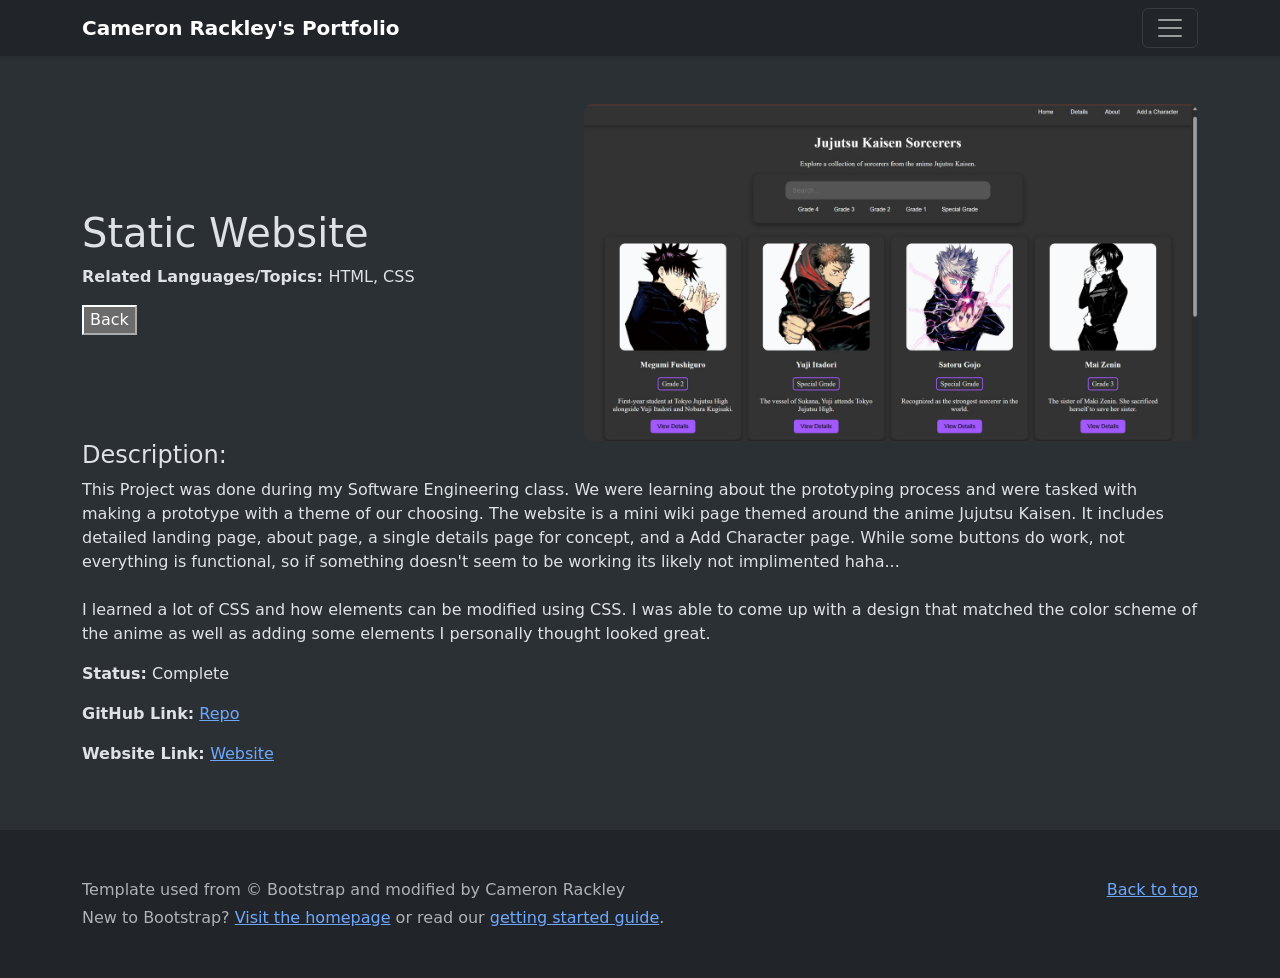
==== details.html @ f983d074 "Further customized the index file and added a details page for individual projects. Added major styl" ====
<!doctype html>
<html lang="en" data-bs-theme="dark">

<head>
  <meta charset="utf-8" />
  <meta name="viewport" content="width=device-width, initial-scale=1" />
  <meta name="description" content="" />
  <meta name="author" content="Mark Otto, Jacob Thornton, and Bootstrap contributors" />
  <meta name="generator" content="Astro v5.13.2" />
  <title>Details Page</title>
  <link rel="canonical" href="https://getbootstrap.com/docs/5.3/examples/album/" />
  <script src="	https://cdn.jsdelivr.net/npm/bootstrap@5.3.8/dist/js/bootstrap.bundle.min.js"></script>
  <link href="https://cdn.jsdelivr.net/npm/bootstrap@5.3.8/dist/css/bootstrap.min.css" rel="stylesheet" />
  <link href="style.css" rel="stylesheet" />
  <link href="detail-style.css" rel="stylesheet" />
  <meta name="theme-color" content="#712cf9" />

</head>

<body>
  <svg xmlns="http://www.w3.org/2000/svg" class="d-none">
    <symbol id="check2" viewBox="0 0 16 16">
      <path
        d="M13.854 3.646a.5.5 0 0 1 0 .708l-7 7a.5.5 0 0 1-.708 0l-3.5-3.5a.5.5 0 1 1 .708-.708L6.5 10.293l6.646-6.647a.5.5 0 0 1 .708 0z">
      </path>
    </symbol>
    <symbol id="circle-half" viewBox="0 0 16 16">
      <path d="M8 15A7 7 0 1 0 8 1v14zm0 1A8 8 0 1 1 8 0a8 8 0 0 1 0 16z"></path>
    </symbol>
    <symbol id="moon-stars-fill" viewBox="0 0 16 16">
      <path
        d="M6 .278a.768.768 0 0 1 .08.858 7.208 7.208 0 0 0-.878 3.46c0 4.021 3.278 7.277 7.318 7.277.527 0 1.04-.055 1.533-.16a.787.787 0 0 1 .81.316.733.733 0 0 1-.031.893A8.349 8.349 0 0 1 8.344 16C3.734 16 0 12.286 0 7.71 0 4.266 2.114 1.312 5.124.06A.752.752 0 0 1 6 .278z">
      </path>
      <path
        d="M10.794 3.148a.217.217 0 0 1 .412 0l.387 1.162c.173.518.579.924 1.097 1.097l1.162.387a.217.217 0 0 1 0 .412l-1.162.387a1.734 1.734 0 0 0-1.097 1.097l-.387 1.162a.217.217 0 0 1-.412 0l-.387-1.162A1.734 1.734 0 0 0 9.31 6.593l-1.162-.387a.217.217 0 0 1 0-.412l1.162-.387a1.734 1.734 0 0 0 1.097-1.097l.387-1.162zM13.863.099a.145.145 0 0 1 .274 0l.258.774c.115.346.386.617.732.732l.774.258a.145.145 0 0 1 0 .274l-.774.258a1.156 1.156 0 0 0-.732.732l-.258.774a.145.145 0 0 1-.274 0l-.258-.774a1.156 1.156 0 0 0-.732-.732l-.774-.258a.145.145 0 0 1 0-.274l.774-.258c.346-.115.617-.386.732-.732L13.863.1z">
      </path>
    </symbol>
    <symbol id="sun-fill" viewBox="0 0 16 16">
      <path
        d="M8 12a4 4 0 1 0 0-8 4 4 0 0 0 0 8zM8 0a.5.5 0 0 1 .5.5v2a.5.5 0 0 1-1 0v-2A.5.5 0 0 1 8 0zm0 13a.5.5 0 0 1 .5.5v2a.5.5 0 0 1-1 0v-2A.5.5 0 0 1 8 13zm8-5a.5.5 0 0 1-.5.5h-2a.5.5 0 0 1 0-1h2a.5.5 0 0 1 .5.5zM3 8a.5.5 0 0 1-.5.5h-2a.5.5 0 0 1 0-1h2A.5.5 0 0 1 3 8zm10.657-5.657a.5.5 0 0 1 0 .707l-1.414 1.415a.5.5 0 1 1-.707-.708l1.414-1.414a.5.5 0 0 1 .707 0zm-9.193 9.193a.5.5 0 0 1 0 .707L3.05 13.657a.5.5 0 0 1-.707-.707l1.414-1.414a.5.5 0 0 1 .707 0zm9.193 2.121a.5.5 0 0 1-.707 0l-1.414-1.414a.5.5 0 0 1 .707-.707l1.414 1.414a.5.5 0 0 1 0 .707zM4.464 4.465a.5.5 0 0 1-.707 0L2.343 3.05a.5.5 0 1 1 .707-.707l1.414 1.414a.5.5 0 0 1 0 .708z">
      </path>
    </symbol>
  </svg>
  </div>
  <header data-bs-theme="dark">
    <div class="collapse text-bg-dark" id="navbarHeader">
      <div class="container">
        <div class="row">
          <div class="col-sm-8 col-md-7 py-4">
            <h4>About</h4>
            <p class="text-body-secondary">
              I am currently a 4th year student at the University of North Carolina at Greensboro. I am almost finished
              with my bachelors in Computer Science! I have found interests in concepts like Web Development, AI
              workflows/prompting, and Software Engineering through my education. My goal is to start my career in one
              of these interests, and eventually get into Game Development and Design.
            </p>
          </div>
          <div class="col-sm-4 offset-md-1 py-4">
            <h4>Contact</h4>
            <ul class="list-unstyled">
              <li><a href="https://www.linkedin.com/in/cameron-rackley-131a20303/" class="text-white">linkedin</a></li>
              <li><a href="/images/cjrackley_resume.pdf" class="text-white">My Resume</a></li>
              <li>Email me: cameronrackley2023@outlook.com</li>
            </ul>
          </div>
        </div>
      </div>
    </div>
    <div class="navbar navbar-dark bg-dark shadow-sm">
      <div class="container">
        <a href="#" class="navbar-brand d-flex align-items-center">
          <strong>Cameron Rackley's Portfolio</strong>
        </a>
        <button class="navbar-toggler" type="button" data-bs-toggle="collapse" data-bs-target="#navbarHeader"
          aria-controls="navbarHeader" aria-expanded="false" aria-label="Toggle navigation">
          <span class="navbar-toggler-icon"></span>
        </button>
      </div>
    </div>
  </header>
  <main>
    <div class="album py-5 bg-body-tertiary">
      <div class="container" id="main-container">
        <div id="title-section">
          <div>
            <div>
              <h1>Static Website</h1>
              <p><b>Related Languages/Topics: </b>HTML, CSS</p>
            </div>
            <button href="/index.html">Back</button>
          </div>
          <img class="detail-img" src="images/web-1.jpg">
        </div>
        <div id="description-section">
          <h4>Description:</h4>
          <p>
            This Project was done during my Software Engineering class. We were learning about the
            prototyping process and were tasked with making a prototype with a theme of our choosing. The website is a
            mini wiki page themed around the anime Jujutsu Kaisen. It includes detailed landing page, about page, a
            single
            details page for concept, and a Add Character page. While some buttons do work, not everything is
            functional,
            so if something doesn't seem to be working its likely not implimented haha...
            <br><br>I learned a lot of CSS and how elements can be modified using CSS. I was able to come up with a
            design
            that matched the color scheme of the anime as well as adding some elements I personally thought looked
            great.
          </p>
          <p><b>Status:</b> Complete</p>
          <p> <b>GitHub Link:</b> <a href="https://github.com/cjrackley/CSC340-static-website">Repo</a></p>
          <p><b>Website Link: </b> <a href="https://cjrackley.github.io/CSC340-static-website/">Website</a></p>
        </div>
      </div>
    </div>
  </main>
  <footer class="text-body-secondary py-5">
    <div class="container">
      <p class="float-end mb-1"><a href="#">Back to top</a></p>
      <p class="mb-1">
        Template used from &copy; Bootstrap and modified by Cameron Rackley
      </p>
      <p class="mb-0">
        New to Bootstrap? <a href="/">Visit the homepage</a> or read our
        <a href="../getting-started/introduction">getting started guide</a>.
      </p>
    </div>
  </footer>
</body>

</html>
---- style.css ----
/* ---------- Hero / welcome section ----------
   All hero sizing lives here. Change the numbers below to tune it.
   (The old py-5 / py-lg-5 utility classes were removed from index.html
   so this is the single place that controls the section.) */

#hero {
    /* HEIGHT: was 3rem on mobile / 6rem on desktop via py-5 + py-lg-5 */
    padding-top: 2.5rem;
    padding-bottom: 2.5rem;
}

@media (min-width: 992px) {
    #hero {
        padding-top: 4rem;
        padding-bottom: 4rem;
    }
}

/* FONT SIZES: bumped up from Bootstrap defaults */
#hero h1 {
    font-size: 3.5rem; /* default was ~2.5rem */
    margin-bottom: 1rem;
}

#hero .lead {
    font-size: 1.4rem; /* default .lead is 1.25rem */
    line-height: 1.5;
}

#hero .btn {
    font-size: 1.25rem; /* default is 1rem */
    padding: 0.65rem 1.6rem;
}

/* Scale the headline back down on small screens so it doesn't wrap badly */
@media (max-width: 575.98px) {
    #hero h1 {
        font-size: 2.5rem;
    }

    #hero .lead {
        font-size: 1.15rem;
    }

    #hero .btn {
        font-size: 1.05rem;
    }
}
---- detail-style.css ----
#title-section {
    display: flex;
    justify-content: space-between;
    flex-wrap: wrap;
    gap: 1.5rem;
    align-items: center;
}

#main-container {
    min-height: 550px;
}

.detail-img {
    width: 55%;
    max-width: 100%;
    height: auto;
    border-radius: .5rem;
}
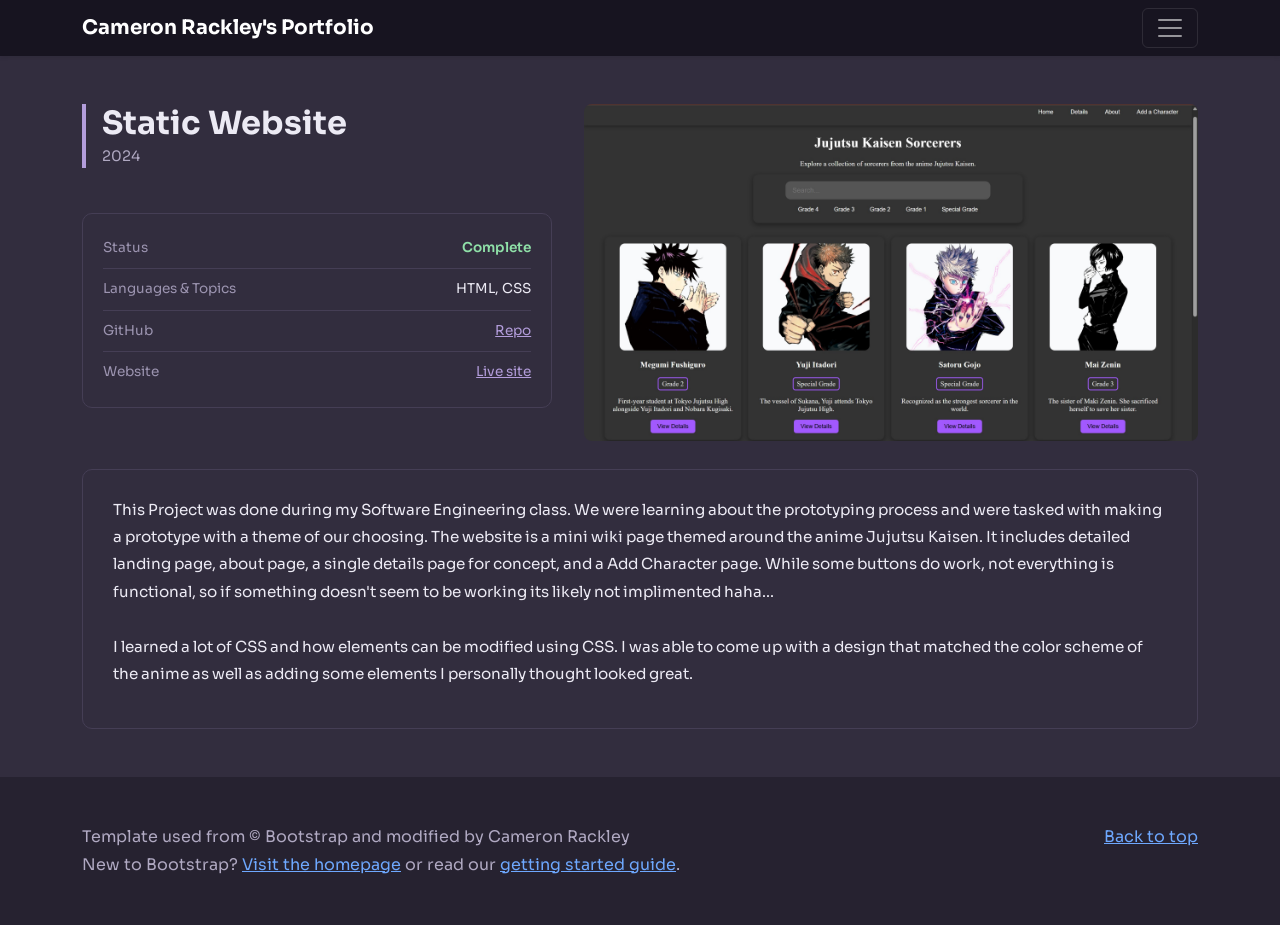
==== commit b5126cf9: "FInished styling for details page. Assisted by ClaudeAI in making the styling and color palette." ====
--- a/details.html
+++ b/details.html
@@ -11,6 +11,7 @@
   <link rel="canonical" href="https://getbootstrap.com/docs/5.3/examples/album/" />
   <script src="	https://cdn.jsdelivr.net/npm/bootstrap@5.3.8/dist/js/bootstrap.bundle.min.js"></script>
   <link href="https://cdn.jsdelivr.net/npm/bootstrap@5.3.8/dist/css/bootstrap.min.css" rel="stylesheet" />
+  <link href="theme.css" rel="stylesheet" />
   <link href="style.css" rel="stylesheet" />
   <link href="detail-style.css" rel="stylesheet" />
   <meta name="theme-color" content="#712cf9" />
@@ -82,19 +83,37 @@
     <div class="album py-5 bg-body-tertiary">
       <div class="container" id="main-container">
         <div id="title-section">
-          <div>
-            <div>
+          <div class="detail-left">
+            <div class="page-title">
               <h1>Static Website</h1>
-              <p><b>Related Languages/Topics: </b>HTML, CSS</p>
+              <span class="page-year">2024</span>
             </div>
-            <button href="/index.html">Back</button>
+
+            <div class="info-card">
+              <div class="info-row">
+                <span class="label">Status</span>
+                <span class="value status-complete">Complete</span>
+              </div>
+              <div class="info-row">
+                <span class="label">Languages &amp; Topics</span>
+                <span class="value">HTML, CSS</span>
+              </div>
+              <div class="info-row">
+                <span class="label">GitHub</span>
+                <span class="value"><a href="https://github.com/cjrackley/CSC340-static-website">Repo</a></span>
+              </div>
+              <div class="info-row">
+                <span class="label">Website</span>
+                <span class="value"><a href="https://cjrackley.github.io/CSC340-static-website/">Live site</a></span>
+              </div>
+            </div>
           </div>
+
           <img class="detail-img" src="images/web-1.jpg">
         </div>
-        <div id="description-section">
-          <h4>Description:</h4>
-          <p>
-            This Project was done during my Software Engineering class. We were learning about the
+
+        <div class="description-box">
+          <p>This Project was done during my Software Engineering class. We were learning about the
             prototyping process and were tasked with making a prototype with a theme of our choosing. The website is a
             mini wiki page themed around the anime Jujutsu Kaisen. It includes detailed landing page, about page, a
             single
@@ -104,11 +123,7 @@
             <br><br>I learned a lot of CSS and how elements can be modified using CSS. I was able to come up with a
             design
             that matched the color scheme of the anime as well as adding some elements I personally thought looked
-            great.
-          </p>
-          <p><b>Status:</b> Complete</p>
-          <p> <b>GitHub Link:</b> <a href="https://github.com/cjrackley/CSC340-static-website">Repo</a></p>
-          <p><b>Website Link: </b> <a href="https://cjrackley.github.io/CSC340-static-website/">Website</a></p>
+            great.</p>
         </div>
       </div>
     </div>
--- a/theme.css
+++ b/theme.css
@@ -0,0 +1,85 @@
+/* theme.css â€” palette bridge. Link AFTER bootstrap.min.css and style.css.
+   This does not define components; it retunes the Bootstrap variables the
+   existing markup already consumes. Save this file as UTF-8. */
+
+/* @import must be the first rule in the file or browsers drop it. */
+@import url('https://fonts.googleapis.com/css2?family=Sora:wght@400;600;700&display=swap');
+
+/* Both selectors are needed: the pages set data-bs-theme="dark", so matching
+   that attribute (plus loading after Bootstrap) is what wins the cascade. */
+:root,
+[data-bs-theme="dark"] {
+  /* --- source palette --- */
+  --bg: #262230;
+  --surface: #322D3E;
+  --border: #453E55;
+  --nav: #171420;
+  --accent: #B39DDB;
+  --accent-hover: #C6B5E4;
+  --accent-contrast: #171420;
+  --text: #ECEAF4;
+  --text-muted: #B0A9C2;
+  --text-dim: #9C94B0;
+  --success: #8FE0A8;
+
+  /* --- mapped onto Bootstrap --- */
+  --bs-body-bg: var(--bg);
+  --bs-body-color: var(--text);
+  --bs-body-font-family: 'Sora', system-ui, sans-serif;
+  --bs-emphasis-color: var(--text);
+  --bs-secondary-color: var(--text-muted);   /* .text-body-secondary */
+  --bs-border-color: var(--border);
+
+  /* .bg-body-tertiary (the album band) reads the -rgb form */
+  --bs-tertiary-bg: var(--surface);
+  --bs-tertiary-bg-rgb: 50, 45, 62;
+
+  /* .bg-dark / .text-bg-dark (navbar + collapse panel) read --bs-dark-rgb.
+     Setting the var avoids fighting the utility class's !important. */
+  --bs-dark-rgb: 23, 20, 32;
+
+  --bs-link-color: var(--accent);
+  --bs-link-hover-color: var(--accent-hover);
+  --bs-focus-ring-color: rgba(179, 157, 219, 0.4);
+}
+
+/* Cards default to --bs-card-bg: var(--bs-body-bg) in 5.3, which would make
+   them invisible against the page. Lift them onto the surface color. */
+.card {
+  --bs-card-bg: var(--surface);
+  --bs-card-border-color: var(--border);
+  --bs-card-cap-bg: var(--surface);
+}
+
+/* .btn-primary hardcodes its own hex values; it does not read --bs-primary. */
+.btn-primary {
+  --bs-btn-bg: var(--accent);
+  --bs-btn-border-color: var(--accent);
+  --bs-btn-color: var(--accent-contrast);
+  --bs-btn-hover-bg: var(--accent-hover);
+  --bs-btn-hover-border-color: var(--accent-hover);
+  --bs-btn-hover-color: var(--accent-contrast);
+  --bs-btn-active-bg: var(--accent-hover);
+  --bs-btn-active-border-color: var(--accent-hover);
+  --bs-btn-font-weight: 600;
+}
+
+/* GitHub Page button â€” the outlined counterpart. */
+.btn-secondary,
+.btn-outline-secondary {
+  --bs-btn-bg: transparent;
+  --bs-btn-color: var(--accent);
+  --bs-btn-border-color: var(--accent);
+  --bs-btn-hover-bg: var(--accent);
+  --bs-btn-hover-color: var(--accent-contrast);
+  --bs-btn-hover-border-color: var(--accent);
+  --bs-btn-active-bg: var(--accent-hover);
+  --bs-btn-active-color: var(--accent-contrast);
+  --bs-btn-active-border-color: var(--accent-hover);
+}
+
+/* Contact links in the collapse panel are hardcoded .text-white in the HTML;
+   this is the one place worth an override rather than editing both pages. */
+#navbarHeader .list-unstyled a.text-white {
+  color: var(--accent) !important;
+}
--- a/detail-style.css
+++ b/detail-style.css
@@ -1,18 +1,127 @@
+/* detail-style.css - details page only. Loads after theme.css. */
 #title-section {
-    display: flex;
-    justify-content: space-between;
-    flex-wrap: wrap;
-    gap: 1.5rem;
-    align-items: center;
+  display: flex;
+  justify-content: space-between;
+  align-items: flex-start;
+  gap: 2rem;
+  margin-bottom: 1.75rem;
+}
+
+/* Left column shrinks before the image does, but never below 320px. */
+.detail-left {
+  flex: 1 1 320px;
+  min-width: 0;
 }
 
 #main-container {
-    min-height: 550px;
+  min-height: 550px;
 }
 
 .detail-img {
-    width: 55%;
-    max-width: 100%;
-    height: auto;
-    border-radius: .5rem;
-}+  flex: 0 0 auto;
+  width: 55%;
+  height: auto;
+  border-radius: .5rem;
+  align-self: flex-start;
+}
+
+/* ---------- Title with accent bar ---------- */
+.page-title {
+  border-left: 4px solid var(--accent);
+  padding-left: 16px;
+  margin: 0 0 45px;
+}
+
+.page-title h1 {
+  font-size: 2rem;
+  font-weight: 700;
+  margin: 0;
+}
+
+.page-year {
+  display: block;
+  color: var(--text-muted);
+  font-size: 0.9rem;
+  margin-top: 4px;
+}
+
+/* ---------- Info card: label / value rows ---------- */
+.info-card {
+  background: var(--surface);
+  border: 1px solid var(--border);
+  border-radius: 10px;
+  padding: 14px 20px;
+}
+
+.info-row {
+  display: flex;
+  justify-content: space-between;
+  gap: 1rem;
+  padding: 10px 0;
+  border-bottom: 1px solid var(--border);
+}
+
+.info-row:last-child {
+  border-bottom: none;
+}
+
+.info-row .label {
+  color: var(--text-dim);
+  font-size: 0.85rem;
+}
+
+.info-row .value {
+  color: var(--text);
+  font-size: 0.85rem;
+  text-align: right;
+}
+
+.info-row .value a {
+  color: var(--accent);
+  text-decoration: underline;
+}
+
+.info-row .value.status-complete {
+  color: var(--success);
+  font-weight: 600;
+}
+
+/* ---------- Description container ----------
+   min-height keeps the box from collapsing around short copy; it grows
+   past this on its own once the text is longer.                        */
+.description-box {
+  background: var(--surface);
+  border: 1px solid var(--border);
+  border-radius: 10px;
+  padding: 26px 30px;
+  min-height: 260px;
+}
+
+.description-box p {
+  font-size: 0.95rem;
+  line-height: 1.8;
+  margin: 0 0 1rem;
+}
+
+.description-box p:last-child {
+  margin-bottom: 0;
+}
+
+/* Stack the image under the left column once the row gets cramped. */
+@media (max-width: 767.98px) {
+  #title-section {
+    flex-direction: column;
+    gap: 1.5rem;
+  }
+
+  .detail-img {
+    width: 100%;
+    max-width: none;
+    order: -1;          /* image first, then title + info card */
+  }
+
+  .description-box {
+    padding: 20px 22px;
+    min-height: 0;
+  }
+}
